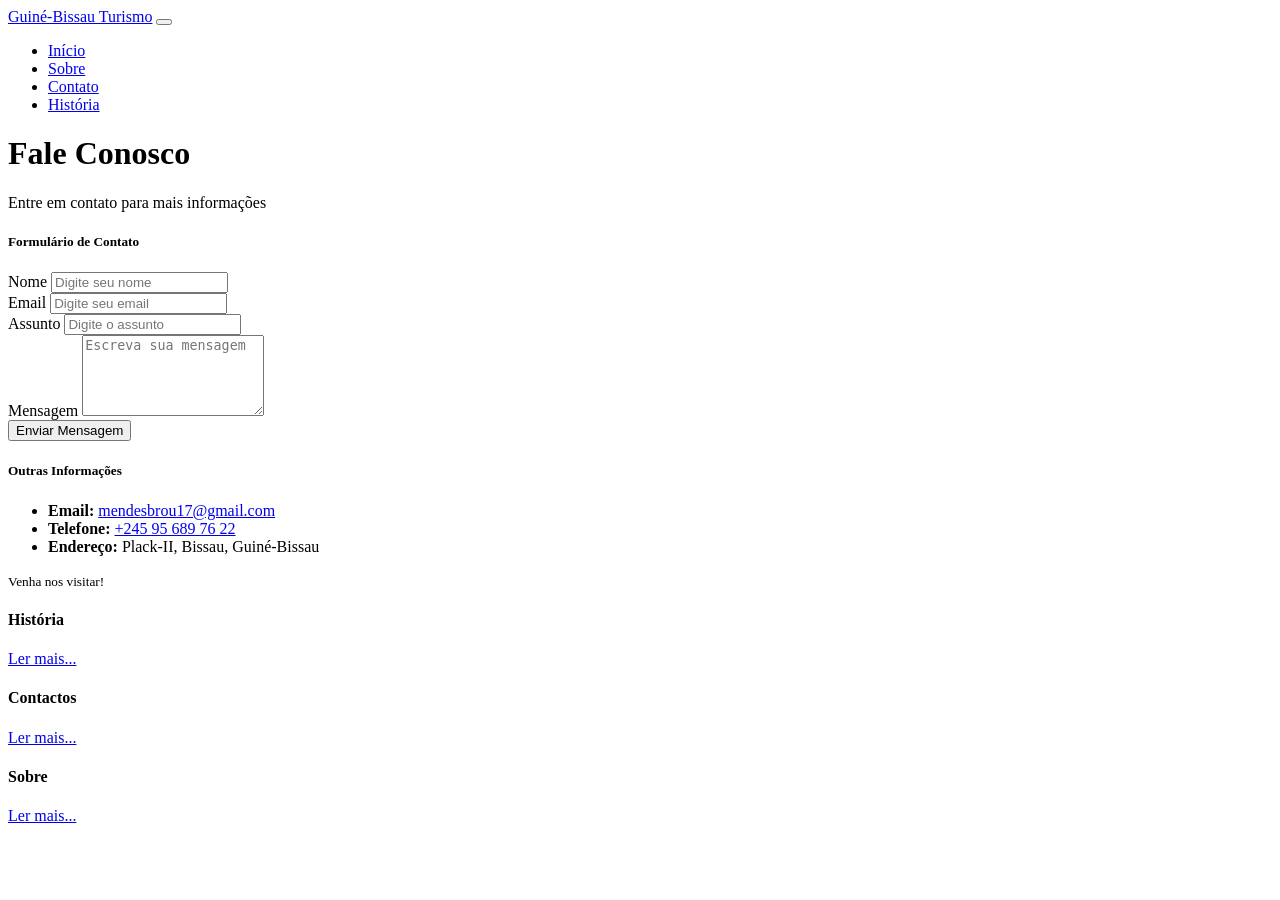
==== contato.html @ b6069073 "Create contato.html" ====
<!DOCTYPE html>
<html lang="pt">
<head>
    <meta charset="UTF-8">
    <meta name="viewport" content="width=device-width, initial-scale=1.0">
    <title>Contato - Guiné-Bissau Turismo</title>
    <!-- Bootstrap CSS e Bootstrap js -->
     <link rel="stylesheet" href="bootstrap-5.3.3-dist/css/bootstrap.min.css">
     <script src="bootstrap-5.3.3-dist/js/bootstrap.bundle.min.js"></script>
    <!-- CSS personalizado -->
    <link rel="stylesheet" href="css/Style.css">

</head>
<body>
    <!-- Navbar principal (igual às outras páginas) -->
    <nav class="navbar navbar-expand-lg navbar-dark bg-dark">
        <div class="container">
            <a class="navbar-brand" href="index.html">Guiné-Bissau Turismo</a>
            <button class="navbar-toggler" type="button" data-bs-toggle="collapse" data-bs-target="#navbarNav">
                <span class="navbar-toggler-icon"></span>
            </button>
            <div class="collapse navbar-collapse" id="navbarNav">
                <ul class="navbar-nav ms-auto">
                    <li class="nav-item"><a class="nav-link" href="index.html">Início</a></li>
                    <li class="nav-item"><a class="nav-link" href="sobre.html">Sobre</a></li>
                    <li class="nav-item"><a class="nav-link active" href="contato.html">Contato</a></li>
                    <li class="nav-item"><a   class="nav-link" href="historia.html">História</a></li>
                </ul>
            </div>
        </div>
    </nav>

    <!-- Conteúdo principal -->
    <main class="container my-5">
        <!-- Título -->
        <h1 class="text-center mb-4">Fale Conosco</h1>
        <p class="text-center lead">Entre em contato para mais informações</p>


        <div class="row">
            <!-- Formulário de contato -->
            <div class="col-md-7 mb-4">
                <div class="card shadow">
                    <div class="card-header bg-primary text-white">
                        <h5 class="mb-0"><i class="bi bi-envelope-fill me-2"></i>Formulário de Contato</h5>
                    </div>
                    <div class="card-body">
                        <form>
                            <div class="mb-3">
                                <label for="nome" class="form-label">Nome</label>
                                <input type="text" class="form-control" id="nome" placeholder="Digite seu nome" required>
                            </div>
                            <div class="mb-3">
                                <label for="email" class="form-label">Email</label>
                                <input type="email" class="form-control" id="email" placeholder="Digite seu email" required>
                            </div>
                            <div class="mb-3">
                                <label for="assunto" class="form-label">Assunto</label>
                                <input type="text" class="form-control" id="assunto" placeholder="Digite o assunto" required>
                            </div>
                            <div class="mb-3">
                                <label for="mensagem" class="form-label">Mensagem</label>
                                <textarea class="form-control" id="mensagem" rows="5" placeholder="Escreva sua mensagem" required></textarea>
                            </div>
                            <button type="submit" class="btn btn-primary w-100">Enviar Mensagem <i class="bi bi-send ms-2"></i></button>
                        </form>
                    </div>
                </div>
            </div>

            <!-- Outras Informações -->
            <div class="col-md-5 mb-4">
                <div class="card shadow">
                    <div class="card-header bg-success text-white">
                        <h5 class="mb-0"><i class="bi bi-info-circle-fill me-2"></i>Outras Informações</h5>
                    </div>
                    <div class="card-body">
                        <ul class="list-unstyled">
                            <li class="mb-3">
                                <i class="bi bi-envelope-fill text-primary me-2"></i>
                                <strong>Email:</strong> <a href="mailto:mendesbrou17@gmail.com">mendesbrou17@gmail.com</a>
                            </li>
                            <li class="mb-3">
                                <i class="bi bi-telephone-fill text-success me-2"></i>
                                <strong>Telefone:</strong> <a href="tel:+245956897622">+245 95 689 76 22</a>
                            </li>
                            <li class="mb-3">
                                <i class="bi bi-geo-alt-fill text-danger me-2"></i>
                                <strong>Endereço:</strong> Plack-II, Bissau, Guiné-Bissau
                            </li>
                        </ul>
                        <!-- Mapa estático (opcional) -->
                        <div class="mt-3 text-muted">
                            <small><i class="bi bi-map"></i> Venha nos visitar!</small>
                        </div>
                    </div>
                </div>
            </div>
        </div>
    </main>

    <!-- Rodapé -->
    <footer class="rodape">
        <div class="rodape-box">
            <h4>História</h4>
            <a href="historia.html">Ler mais...</a>
        </div>

        <div class="rodape-box">
            <h4>Contactos</h4>
            <a href="contato.html">Ler mais...</a>
        </div>

        <div class="rodape-box">
            <h4>Sobre</h4>
            <a href="sobre.html">Ler mais...</a>
        </div>
     </footer>
    <script>
        document.querySelector('form').addEventListener('submit', function(e) {
            e.preventDefault();
            alert('Mensagem enviada com sucesso! (modo de demonstração)');
            this.reset();
        });
    </script>
</body>
</html>
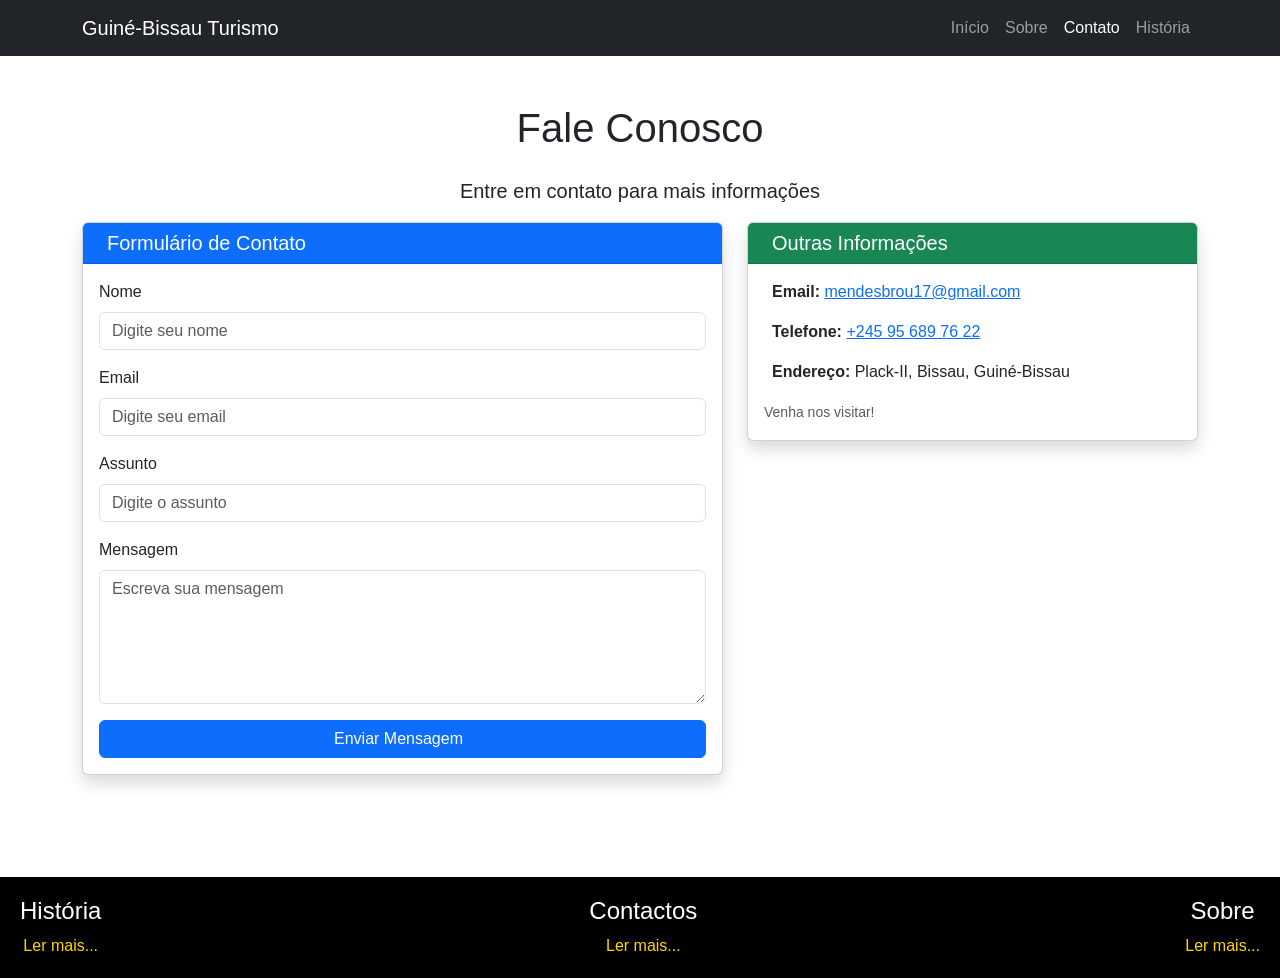
==== commit 4897d095: "Atualizar o contato.html" ====
--- a/contato.html
+++ b/contato.html
@@ -116,12 +116,6 @@
             <a href="sobre.html">Ler mais...</a>
         </div>
      </footer>
-    <script>
-        document.querySelector('form').addEventListener('submit', function(e) {
-            e.preventDefault();
-            alert('Mensagem enviada com sucesso! (modo de demonstração)');
-            this.reset();
-        });
-    </script>
+    
 </body>
 </html>
--- a/css/Style.css
+++ b/css/Style.css
@@ -0,0 +1,50 @@
+/* Ajustes personalizados para o site */
+body {
+    font-family: 'Segoe UI', Tahoma, Geneva, Verdana, sans-serif;
+}
+
+.carousel-item img {
+    object-fit: cover;
+    height: 500px; /* Altura fixa para o carrossel */
+}
+
+.card-img-top {
+    height: 200px;
+    object-fit: cover;
+}
+
+/* Efeito hover nos cards da galeria */
+.galeria-card {
+    transition: transform 0.3s, box-shadow 0.3s;
+    cursor: pointer;
+}
+.galeria-card:hover {
+    transform: scale(1.02);
+    box-shadow: 0 10px 20px rgba(0,0,0,0.2);
+}
+
+/* Rodapé fixo inferior */
+html, body {
+    height: 100%;
+}
+body {
+    display: flex;
+    flex-direction: column;
+}
+main {
+    flex: 1 0 auto;
+}
+/* RODAPÉ */
+.rodape {
+    display: flex;
+    justify-content: space-between;
+    background: black;
+    color: white;
+    padding: 20px;
+    margin-top: 30px;
+    text-align: center;
+    }
+ .rodape a {
+    color: #ffd700;
+    text-decoration: none;
+}
